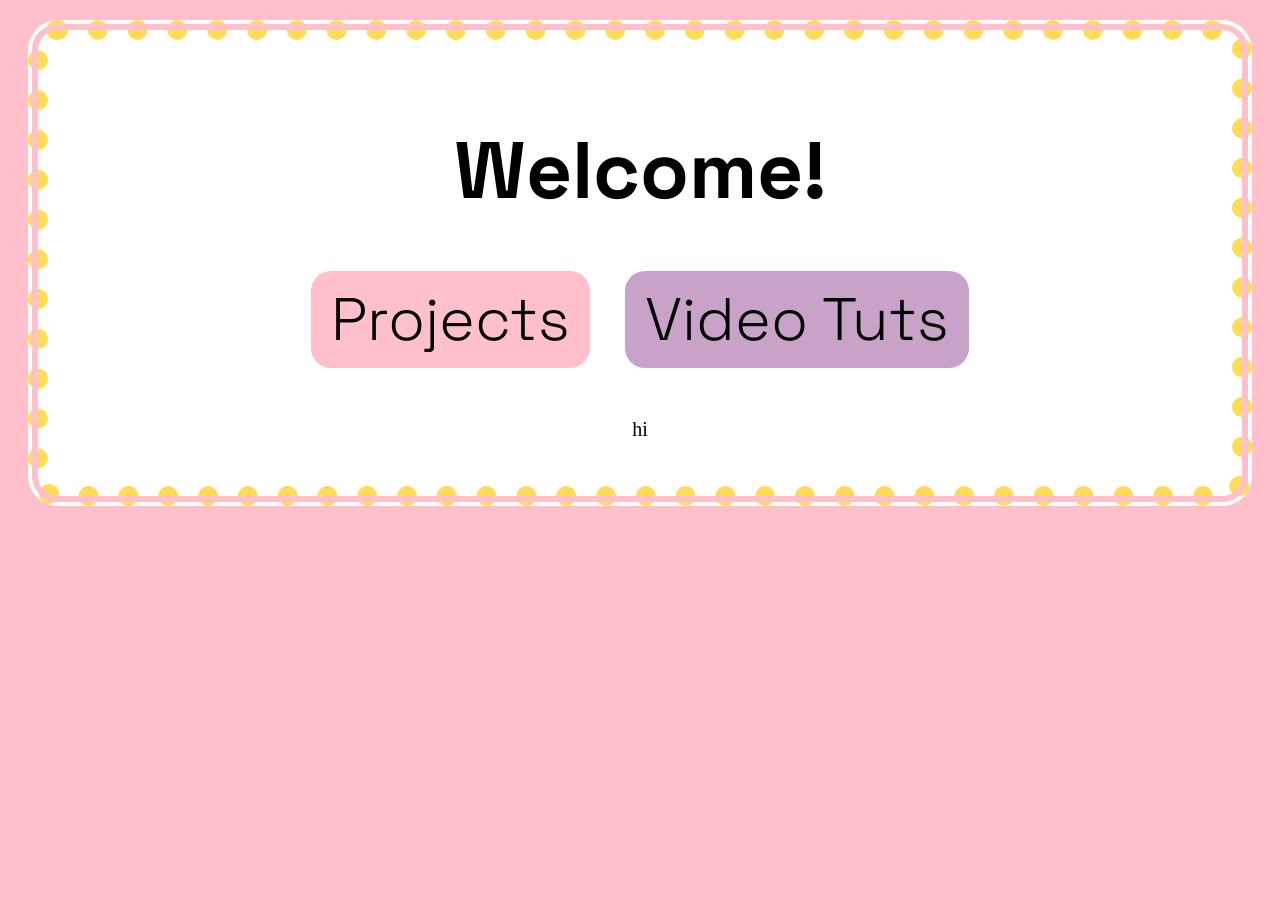
==== index.html @ 0aae5874 "Update index.html" ====
<!DOCTYPE html PUBLIC "-//W3C//DTD XHTML 1.0 Transitional//EN"
"http://www.w3.org/TR/xhtml1/DTD/xhtml1-transitional.dtd">
<html xmlns="http://www.w3.org/1999/xhtml">
<head> 
    <title>Welcome!</title>
  
    <link href="https://fonts.googleapis.com/css2?family=Space+Grotesk:wght@300;400;500;600;700&display=swap" rel="stylesheet">
    <link rel="stylesheet" type="text/css" href="zizi.n.things.css">
</head>

<body>

<div style="
    border: 20px dotted #FFDB58;
    outline: 6px solid #FFC0CB;
    outline-offset: -10px;
    padding: 25px;
    margin: 20px;
    border-radius: 30px;
    background: white;
">

    <!-- Welcome title at the top -->
    <h1 style="text-align: center; margin-bottom: 50px;">Welcome!</h1>

    <!-- Cute pastel buttons BELOW the title -->
    <div style="text-align: center; margin-bottom: 50px;">
        <a href="#" style="
            padding: 10px 20px;
            background: #FFC0CB;
            color: black;
            border-radius: 20px;
            text-decoration: none;
            font-family: 'Space Grotesk', sans-serif;
            margin: 0 10px;
            display: inline-block;
        ">Projects</a>

        <a href="video-tuts.html" style="
            padding: 10px 20px;
            background: #C8A2C8;
            color: black;
            border-radius: 20px;
            text-decoration: none;
            font-family: 'Space Grotesk', sans-serif;
            margin: 0 10px;
            display: inline-block;
        ">Video Tuts</a>
    </div>

    <p style="text-align: center; font-size: 20px; font-family: Sacramento;">
        hi
    </p>

</div>

</body>
</html>
---- zizi.n.things.css ----
﻿body {
    background-color: pink;
       font-family: "Space Grotesk", sans-serif;
    font-size: 60px;
     font-weight: 300;
}
 
h1 {
    font-size: 80px;
    text-align: center;
}
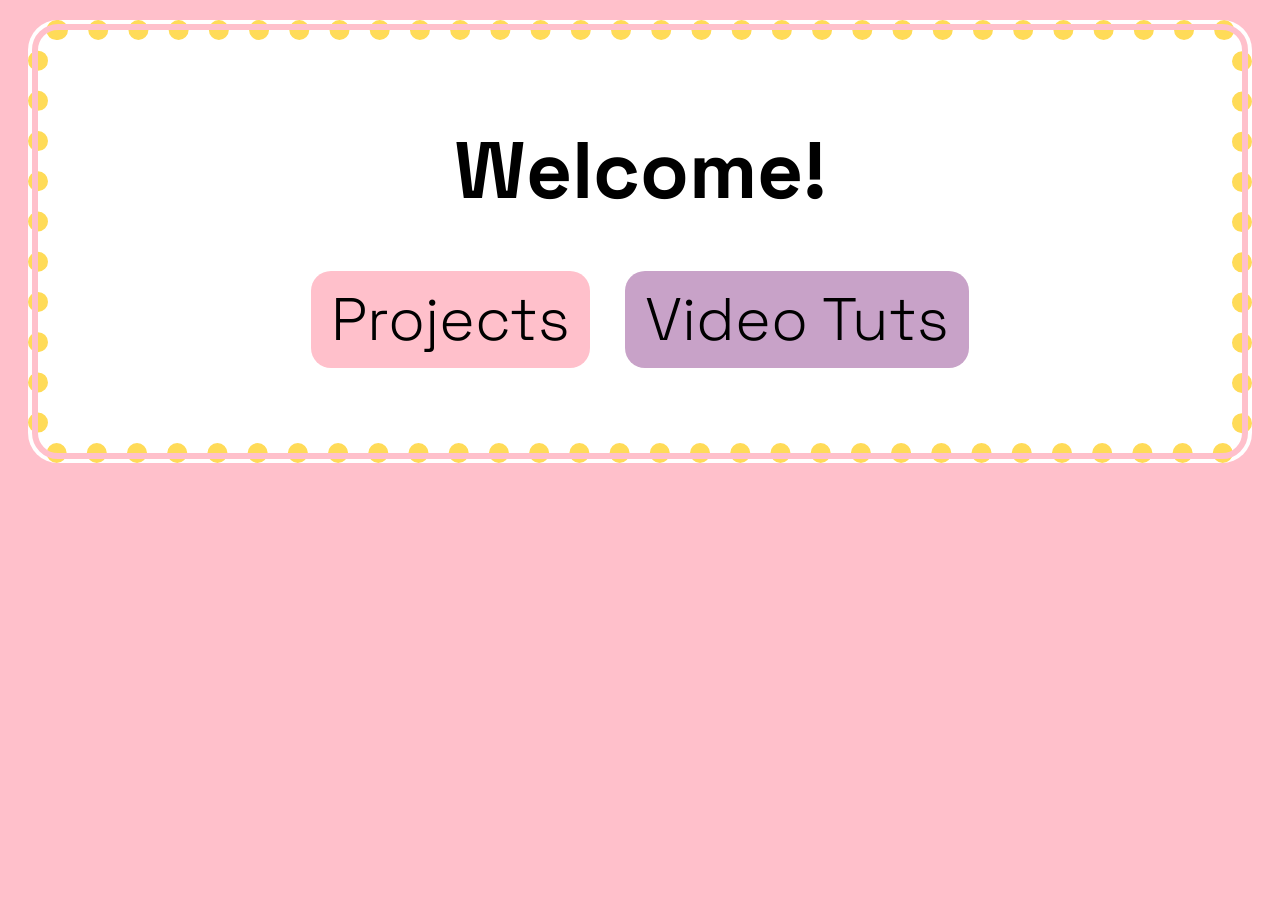
==== commit 41f43f05: "Update index.html" ====
--- a/index.html
+++ b/index.html
@@ -49,7 +49,7 @@
     </div>
 
     <p style="text-align: center; font-size: 20px; font-family: Sacramento;">
-        hi
+        
     </p>
 
 </div>
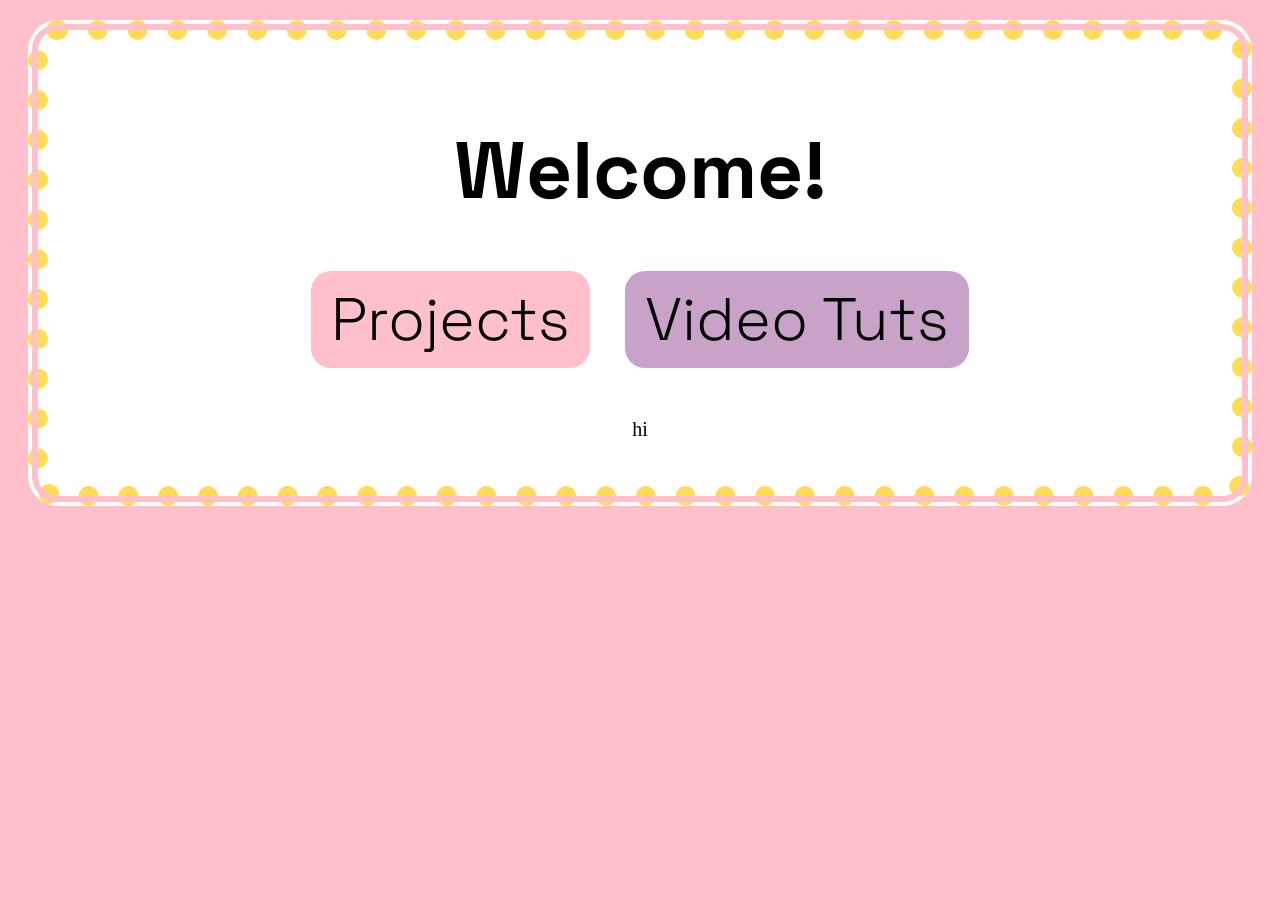
==== commit b592ec2a: "Update index.html" ====
--- a/index.html
+++ b/index.html
@@ -20,12 +20,10 @@
     background: white;
 ">
 
-    <!-- Welcome title at the top -->
     <h1 style="text-align: center; margin-bottom: 50px;">Welcome!</h1>
 
-    <!-- Cute pastel buttons BELOW the title -->
     <div style="text-align: center; margin-bottom: 50px;">
-        <a href="#" style="
+        <a href="projects.html" style="
             padding: 10px 20px;
             background: #FFC0CB;
             color: black;
@@ -49,7 +47,7 @@
     </div>
 
     <p style="text-align: center; font-size: 20px; font-family: Sacramento;">
-        
+        hi
     </p>
 
 </div>
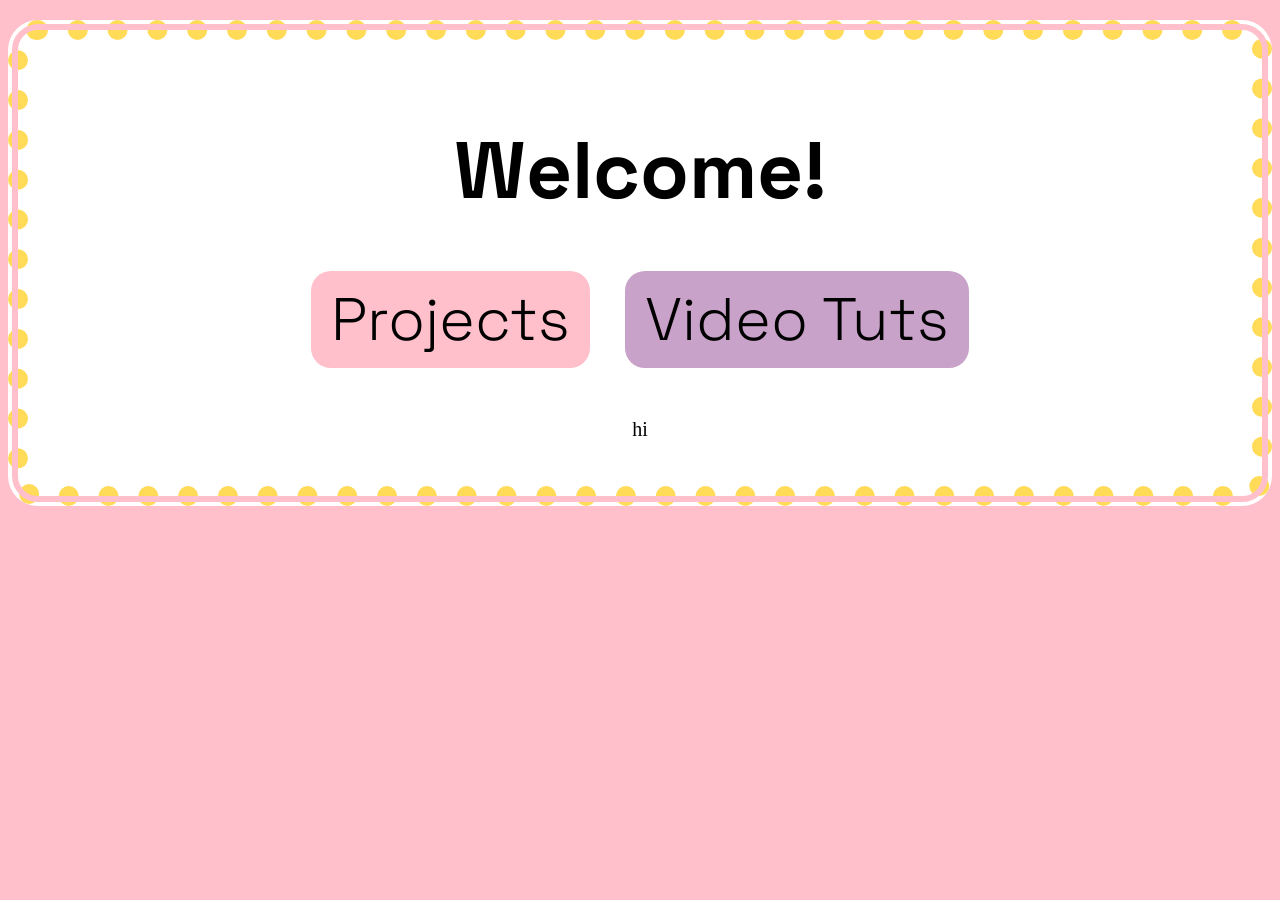
==== commit 9916d7f9: "Update index.html" ====
--- a/index.html
+++ b/index.html
@@ -11,14 +11,17 @@
 <body>
 
 <div style="
+    width: 100%;
+    box-sizing: border-box;
     border: 20px dotted #FFDB58;
     outline: 6px solid #FFC0CB;
     outline-offset: -10px;
     padding: 25px;
-    margin: 20px;
+    margin: 20px 0;
     border-radius: 30px;
     background: white;
 ">
+
 
     <h1 style="text-align: center; margin-bottom: 50px;">Welcome!</h1>
 
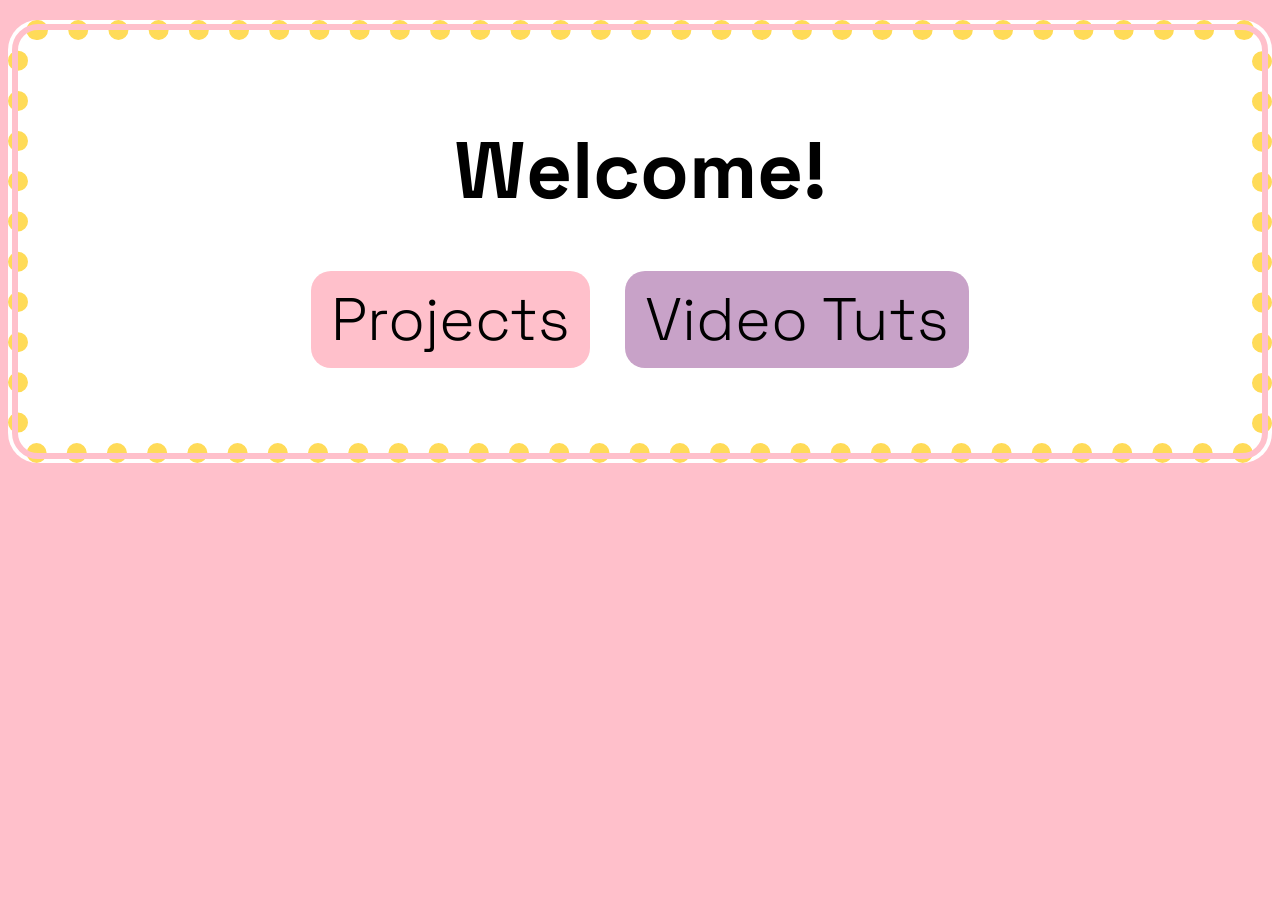
==== commit 490b3915: "Update index.html" ====
--- a/index.html
+++ b/index.html
@@ -7,7 +7,7 @@
     <link href="https://fonts.googleapis.com/css2?family=Space+Grotesk:wght@300;400;500;600;700&display=swap" rel="stylesheet">
     <link rel="stylesheet" type="text/css" href="zizi.n.things.css">
 </head>
-
+ 
 <body>
 
 <div style="
@@ -50,7 +50,7 @@
     </div>
 
     <p style="text-align: center; font-size: 20px; font-family: Sacramento;">
-        hi
+        
     </p>
 
 </div>
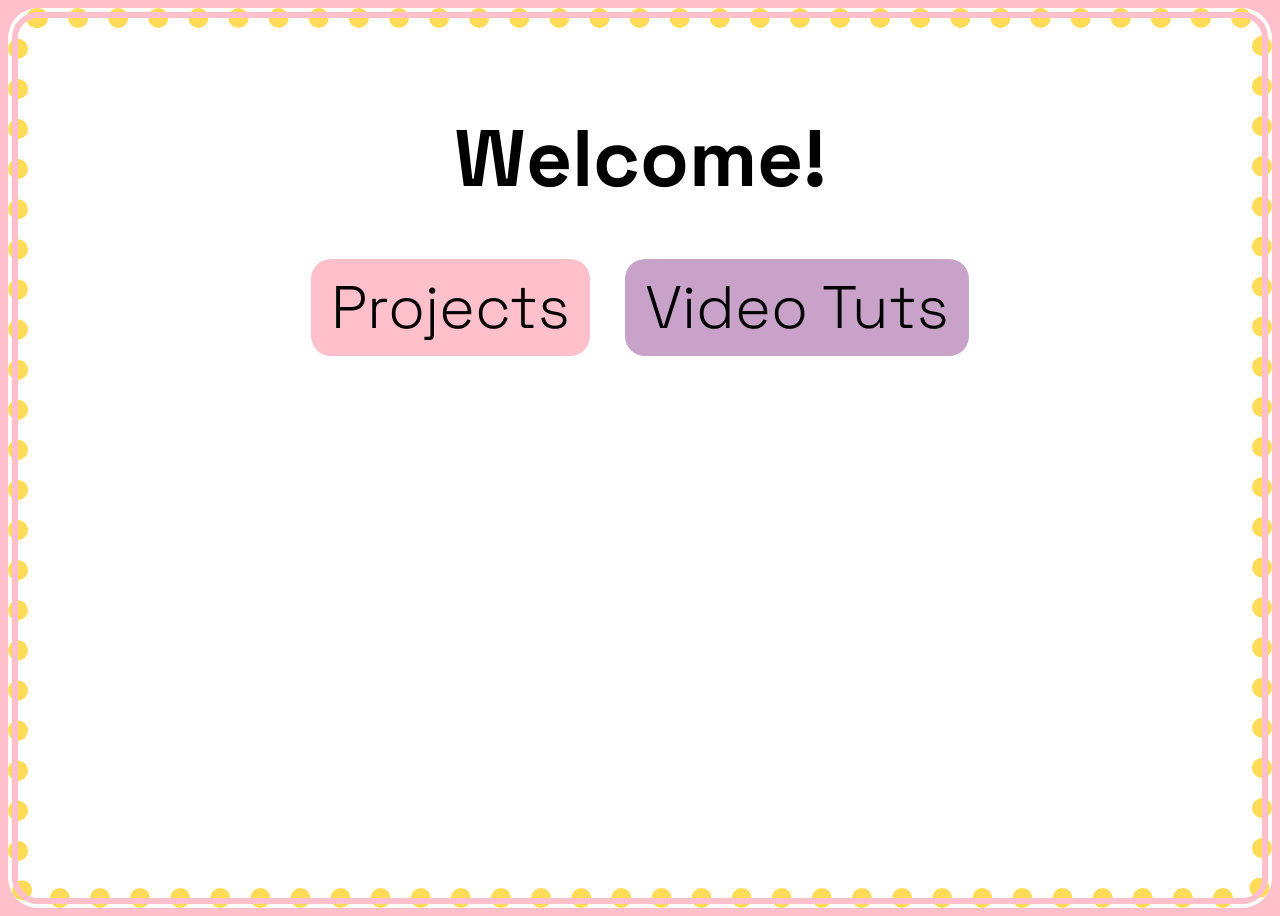
==== commit 1866ca5f: "Update index.html" ====
--- a/index.html
+++ b/index.html
@@ -12,15 +12,17 @@
 
 <div style="
     width: 100%;
+    min-height: 100vh;
     box-sizing: border-box;
     border: 20px dotted #FFDB58;
     outline: 6px solid #FFC0CB;
     outline-offset: -10px;
     padding: 25px;
-    margin: 20px 0;
+    margin: 0;
     border-radius: 30px;
     background: white;
 ">
+
 
 
     <h1 style="text-align: center; margin-bottom: 50px;">Welcome!</h1>
